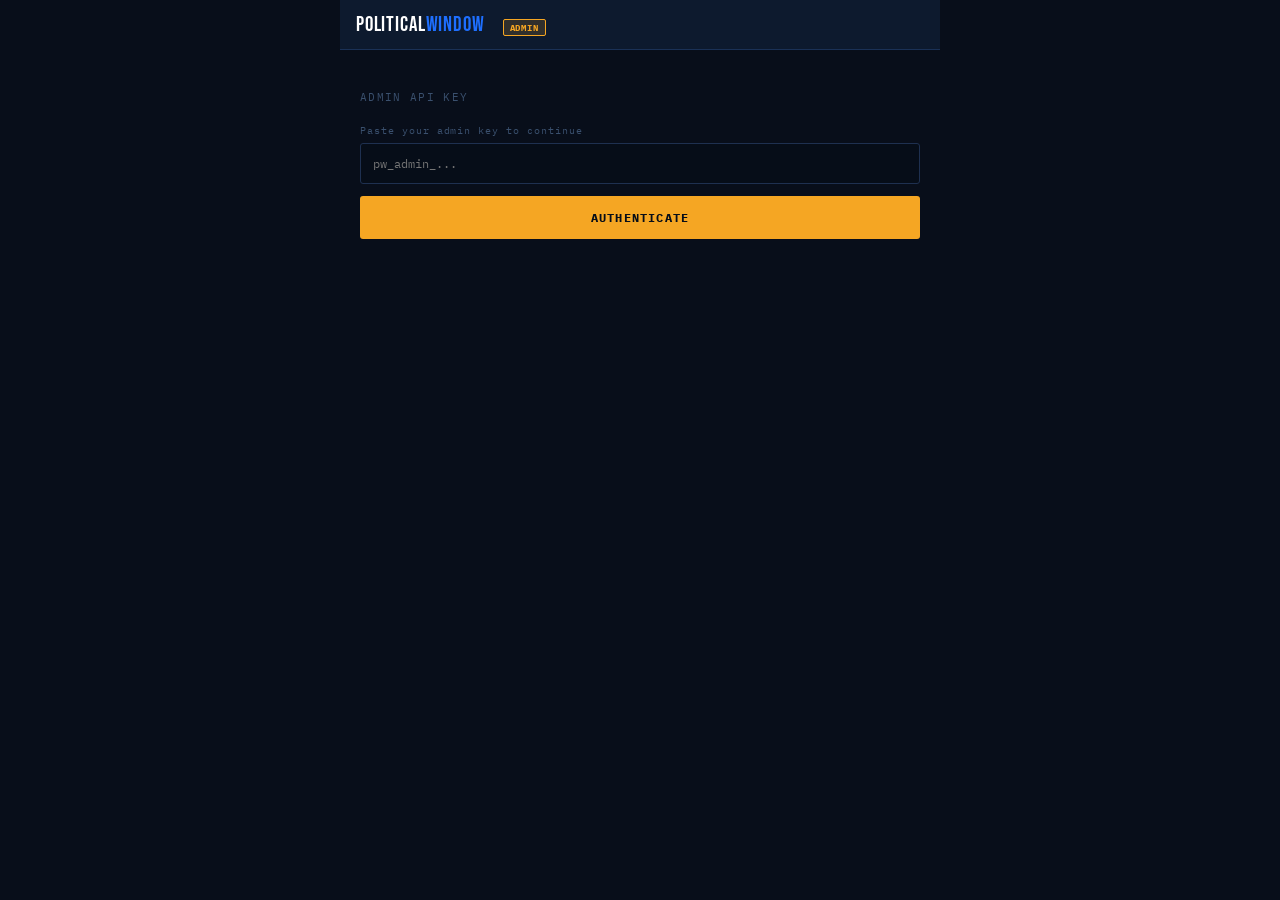
==== admin.html @ 9d787fa1 "Add mobile-friendly admin page for invite management Single-page admin UI at /admin.html. Enter admi" ====
<!DOCTYPE html>
<html lang="en">
<head>
<meta charset="UTF-8">
<meta name="viewport" content="width=device-width, initial-scale=1.0, maximum-scale=1.0">
<title>Admin — PoliticalWindow.com</title>
<link href="https://fonts.googleapis.com/css2?family=Bebas+Neue&family=IBM+Plex+Mono:wght@400;500;600;700&display=swap" rel="stylesheet">
<style>
*{box-sizing:border-box;margin:0;padding:0}
html{font-size:16px}
body{background:#080e1a;color:#cbd5e1;font-family:'IBM Plex Mono',monospace;min-height:100vh;max-width:600px;margin:0 auto;padding:0 0 40px}
::-webkit-scrollbar{width:4px}
::-webkit-scrollbar-thumb{background:#1e3050;border-radius:2px}

/* header */
header{background:#0d1a2e;border-bottom:1px solid #1a3156;padding:0 16px;display:flex;align-items:center;justify-content:space-between;height:50px;position:sticky;top:0;z-index:100}
.logo{font-family:'Bebas Neue',sans-serif;font-size:1.3rem;letter-spacing:0.04em;color:#fff}
.logo span{color:#1e6fff}
.badge{font-size:0.55rem;font-weight:700;color:#f5a623;background:rgba(245,166,35,0.15);border:1px solid #f5a623;border-radius:2px;padding:2px 6px;letter-spacing:0.1em;margin-left:8px}

/* setup screen */
#setup{display:none;padding:40px 20px}
.setup-title{font-size:0.7rem;color:#3a506e;letter-spacing:0.12em;margin-bottom:20px}
.setup-label{font-size:0.6rem;color:#3a506e;letter-spacing:0.1em;display:block;margin-bottom:6px}
.setup-inp{width:100%;background:#060d18;border:1px solid #1e3050;border-radius:3px;padding:12px;font-family:'IBM Plex Mono',monospace;font-size:0.72rem;color:#e2e8f0;outline:none}
.setup-inp:focus{border-color:#1e6fff}
.setup-btn{width:100%;margin-top:12px;padding:14px;background:#f5a623;border:none;border-radius:3px;font-family:'IBM Plex Mono',monospace;font-size:0.75rem;font-weight:700;letter-spacing:0.1em;color:#060d18;cursor:pointer}
.setup-err{font-size:0.6rem;color:#ef4444;margin-top:10px;min-height:16px}

/* main */
#main{display:none;padding:0}

/* section */
.section{padding:18px 16px 0}
.section-title{font-size:0.6rem;font-weight:700;letter-spacing:0.14em;color:#3a506e;margin-bottom:12px;padding-bottom:8px;border-bottom:1px solid #0f1f33}

/* generate invite */
.field{margin-bottom:12px}
.lbl{font-size:0.58rem;color:#2a4060;letter-spacing:0.1em;display:block;margin-bottom:5px}
.inp{width:100%;background:#060d18;border:1px solid #1e3050;border-radius:3px;padding:10px 12px;font-family:'IBM Plex Mono',monospace;font-size:0.72rem;color:#e2e8f0;outline:none;-webkit-appearance:none}
.inp:focus{border-color:#1e6fff}
.row{display:flex;gap:10px}
.row .field{flex:1}
.gen-btn{width:100%;padding:14px;background:#1e6fff;border:none;border-radius:3px;font-family:'IBM Plex Mono',monospace;font-size:0.75rem;font-weight:700;letter-spacing:0.1em;color:#fff;cursor:pointer;margin-top:4px;-webkit-appearance:none}
.gen-btn:active{background:#1559cc}
.gen-btn:disabled{opacity:0.5}

/* result card */
#invite-result{display:none;margin-top:14px;background:#060d18;border:1px solid #1e3050;border-radius:4px;padding:14px}
.result-lbl{font-size:0.52rem;color:#2a4060;letter-spacing:0.12em;margin-bottom:6px}
.result-url{font-size:0.65rem;color:#f5a623;word-break:break-all;line-height:1.5;margin-bottom:12px}
.copy-btn{width:100%;padding:12px;background:rgba(245,166,35,0.15);border:1px solid #f5a623;border-radius:3px;font-family:'IBM Plex Mono',monospace;font-size:0.7rem;font-weight:700;letter-spacing:0.1em;color:#f5a623;cursor:pointer}
.copy-btn.copied{background:rgba(16,185,129,0.15);border-color:#10b981;color:#10b981}
.result-meta{font-size:0.56rem;color:#2a4060;margin-top:10px}

/* list */
.list{margin-top:12px;display:flex;flex-direction:column;gap:1px}
.list-item{background:#0a1525;padding:12px 14px;display:flex;align-items:center;justify-content:space-between;gap:10px}
.list-item:first-child{border-radius:4px 4px 0 0}
.list-item:last-child{border-radius:0 0 4px 4px}
.list-item:only-child{border-radius:4px}
.item-main{flex:1;min-width:0}
.item-title{font-size:0.68rem;color:#cbd5e1;white-space:nowrap;overflow:hidden;text-overflow:ellipsis}
.item-sub{font-size:0.55rem;color:#2a4060;margin-top:3px}
.item-used{color:#10b981}
.item-pending{color:#f5a623}
.item-expired{color:#3a506e}
.revoke-btn{flex-shrink:0;padding:6px 10px;background:rgba(239,68,68,0.1);border:1px solid rgba(239,68,68,0.25);border-radius:2px;font-family:'IBM Plex Mono',monospace;font-size:0.56rem;color:#f87171;cursor:pointer;white-space:nowrap}
.revoke-btn:active{background:rgba(239,68,68,0.25)}
.empty{font-size:0.62rem;color:#1e3050;text-align:center;padding:20px;letter-spacing:0.08em}
.err{font-size:0.6rem;color:#ef4444;margin-top:8px;min-height:16px}

/* logout */
.logout-wrap{padding:28px 16px 0;text-align:center}
.logout-btn{background:none;border:none;font-family:'IBM Plex Mono',monospace;font-size:0.6rem;color:#1e3050;cursor:pointer;letter-spacing:0.08em}
.logout-btn:active{color:#94a3b8}

/* divider */
.divider{height:1px;background:#0a1828;margin:20px 0 0}
</style>
</head>
<body>

<header>
  <div>
    <span class="logo">Political<span>Window</span></span>
    <span class="badge">ADMIN</span>
  </div>
</header>

<!-- Setup: enter admin key once -->
<div id="setup">
  <div class="setup-title">ADMIN API KEY</div>
  <label class="setup-label">Paste your admin key to continue</label>
  <input class="setup-inp" id="setup-key" type="password" placeholder="pw_admin_..." autocomplete="off" spellcheck="false">
  <button class="setup-btn" id="setup-btn">AUTHENTICATE</button>
  <div class="setup-err" id="setup-err"></div>
</div>

<!-- Main admin UI -->
<div id="main">

  <!-- Generate Invite -->
  <div class="section">
    <div class="section-title">GENERATE INVITE LINK</div>
    <div class="field">
      <label class="lbl">EMAIL (optional — locks invite to this address)</label>
      <input class="inp" id="inv-email" type="email" placeholder="recipient@example.com" autocomplete="off">
    </div>
    <div class="row">
      <div class="field">
        <label class="lbl">EXPIRES IN</label>
        <select class="inp" id="inv-days">
          <option value="1">1 day</option>
          <option value="3">3 days</option>
          <option value="7" selected>7 days</option>
          <option value="30">30 days</option>
          <option value="90">90 days</option>
        </select>
      </div>
    </div>
    <button class="gen-btn" id="gen-btn">GENERATE INVITE LINK</button>
    <div class="err" id="gen-err"></div>

    <div id="invite-result">
      <div class="result-lbl">INVITE LINK — SHARE WITH RECIPIENT</div>
      <div class="result-url" id="result-url"></div>
      <button class="copy-btn" id="copy-btn">COPY LINK</button>
      <div class="result-meta" id="result-meta"></div>
    </div>
  </div>

  <div class="divider"></div>

  <!-- Active Invites -->
  <div class="section" style="margin-top:20px">
    <div class="section-title">ACTIVE INVITES</div>
    <div class="list" id="invites-list"><div class="empty">Loading…</div></div>
  </div>

  <div class="divider"></div>

  <!-- Users -->
  <div class="section" style="margin-top:20px">
    <div class="section-title">REGISTERED USERS</div>
    <div class="list" id="users-list"><div class="empty">Loading…</div></div>
  </div>

  <div class="logout-wrap">
    <button class="logout-btn" id="logout-btn">CLEAR KEY &amp; LOGOUT</button>
  </div>

</div>

<script>
const API = 'https://rates.politicalwindow.com';
const STORAGE_KEY = 'pw_admin_key';
const REGISTER_BASE = 'https://politicalwindow.com/rates.html?invite=';

let KEY = localStorage.getItem(STORAGE_KEY);

function authHeader() {
  return { 'Authorization': 'Bearer ' + KEY, 'Content-Type': 'application/json' };
}

function fmtDate(d) {
  if (!d) return '—';
  return new Date(d).toLocaleDateString('en-US', { month: 'short', day: 'numeric', year: 'numeric' });
}

// ── SETUP ─────────────────────────────────────────────────────────────────────
async function tryAuth(key) {
  const r = await fetch(API + '/api/invites', { headers: { 'Authorization': 'Bearer ' + key } });
  return r.ok || r.status === 200;
}

async function init() {
  if (KEY) {
    const ok = await tryAuth(KEY).catch(() => false);
    if (ok) { showMain(); return; }
    localStorage.removeItem(STORAGE_KEY);
    KEY = null;
  }
  document.getElementById('setup').style.display = 'block';
}

document.getElementById('setup-btn').addEventListener('click', async () => {
  const key = document.getElementById('setup-key').value.trim();
  const err = document.getElementById('setup-err');
  const btn = document.getElementById('setup-btn');
  if (!key) { err.textContent = 'Paste your admin key'; return; }
  btn.disabled = true; err.textContent = '';
  const ok = await tryAuth(key).catch(() => false);
  if (!ok) { err.textContent = 'Invalid key'; btn.disabled = false; return; }
  KEY = key;
  localStorage.setItem(STORAGE_KEY, KEY);
  document.getElementById('setup').style.display = 'none';
  showMain();
});

document.getElementById('setup-key').addEventListener('keydown', e => {
  if (e.key === 'Enter') document.getElementById('setup-btn').click();
});

// ── MAIN ──────────────────────────────────────────────────────────────────────
function showMain() {
  document.getElementById('main').style.display = 'block';
  loadInvites();
  loadUsers();
}

// ── GENERATE ──────────────────────────────────────────────────────────────────
document.getElementById('gen-btn').addEventListener('click', async () => {
  const btn = document.getElementById('gen-btn');
  const err = document.getElementById('gen-err');
  const email = document.getElementById('inv-email').value.trim();
  const days = parseInt(document.getElementById('inv-days').value);
  btn.disabled = true; err.textContent = '';

  try {
    const r = await fetch(API + '/api/invites', {
      method: 'POST',
      headers: authHeader(),
      body: JSON.stringify({ email: email || null, expires_in_days: days }),
    });
    const j = await r.json();
    if (!r.ok) throw new Error(j.error || 'Failed');

    const url = REGISTER_BASE + j.token;
    document.getElementById('result-url').textContent = url;
    document.getElementById('result-meta').textContent =
      'Expires ' + fmtDate(j.expires_at) + (j.email ? ' · Locked to ' + j.email : ' · Open registration');
    document.getElementById('invite-result').style.display = 'block';

    const copyBtn = document.getElementById('copy-btn');
    copyBtn.onclick = () => {
      navigator.clipboard.writeText(url).then(() => {
        copyBtn.textContent = '✓ COPIED';
        copyBtn.classList.add('copied');
        setTimeout(() => { copyBtn.textContent = 'COPY LINK'; copyBtn.classList.remove('copied'); }, 2000);
      });
    };

    document.getElementById('inv-email').value = '';
    loadInvites();
  } catch (e) {
    err.textContent = e.message;
  } finally {
    btn.disabled = false;
  }
});

// ── INVITES LIST ──────────────────────────────────────────────────────────────
async function loadInvites() {
  const list = document.getElementById('invites-list');
  try {
    const r = await fetch(API + '/api/invites', { headers: authHeader() });
    const j = await r.json();
    const rows = j.data || [];
    const now = new Date();

    if (!rows.length) { list.innerHTML = '<div class="empty">NO INVITES YET</div>'; return; }

    list.innerHTML = rows.map(inv => {
      const used = !!inv.used_at;
      const expired = !used && inv.expires_at && new Date(inv.expires_at) < now;
      const statusClass = used ? 'item-used' : expired ? 'item-expired' : 'item-pending';
      const statusText = used
        ? '✓ Used by ' + (inv.used_by_email || 'unknown')
        : expired ? 'Expired ' + fmtDate(inv.expires_at)
        : 'Pending · expires ' + fmtDate(inv.expires_at);
      const revokeBtn = (!used && !expired)
        ? `<button class="revoke-btn" onclick="revokeInvite('${inv.invite_id}')">REVOKE</button>` : '';
      return `<div class="list-item">
        <div class="item-main">
          <div class="item-title">${inv.email || 'Open invite'}</div>
          <div class="item-sub ${statusClass}">${statusText}</div>
        </div>
        ${revokeBtn}
      </div>`;
    }).join('');
  } catch (e) {
    list.innerHTML = '<div class="empty">Error loading invites</div>';
  }
}

async function revokeInvite(id) {
  if (!confirm('Revoke this invite?')) return;
  await fetch(API + '/api/invites/' + id, { method: 'DELETE', headers: authHeader() });
  loadInvites();
}

// ── USERS LIST ────────────────────────────────────────────────────────────────
async function loadUsers() {
  const list = document.getElementById('users-list');
  try {
    const r = await fetch(API + '/api/invites/users', { headers: authHeader() });
    const j = await r.json();
    const rows = j.data || [];
    if (!rows.length) { list.innerHTML = '<div class="empty">NO USERS YET</div>'; return; }
    list.innerHTML = rows.map(u => `<div class="list-item">
      <div class="item-main">
        <div class="item-title">${u.email}</div>
        <div class="item-sub ${u.is_active ? 'item-pending' : 'item-expired'}">
          ${u.is_active ? 'Active' : 'Disabled'} · joined ${fmtDate(u.created_at)}
          ${u.last_login_at ? ' · last login ' + fmtDate(u.last_login_at) : ''}
        </div>
      </div>
      ${u.is_active ? `<button class="revoke-btn" onclick="disableUser('${u.user_id}','${u.email}')">DISABLE</button>` : ''}
    </div>`).join('');
  } catch (e) {
    list.innerHTML = '<div class="empty">Error loading users</div>';
  }
}

async function disableUser(id, email) {
  if (!confirm('Disable ' + email + '?')) return;
  await fetch(API + '/api/invites/users/' + id, { method: 'DELETE', headers: authHeader() });
  loadUsers();
}

// ── LOGOUT ────────────────────────────────────────────────────────────────────
document.getElementById('logout-btn').addEventListener('click', () => {
  localStorage.removeItem(STORAGE_KEY);
  KEY = null;
  document.getElementById('main').style.display = 'none';
  document.getElementById('invite-result').style.display = 'none';
  document.getElementById('setup-key').value = '';
  document.getElementById('setup-err').textContent = '';
  document.getElementById('setup').style.display = 'block';
});

init();
</script>
</body>
</html>
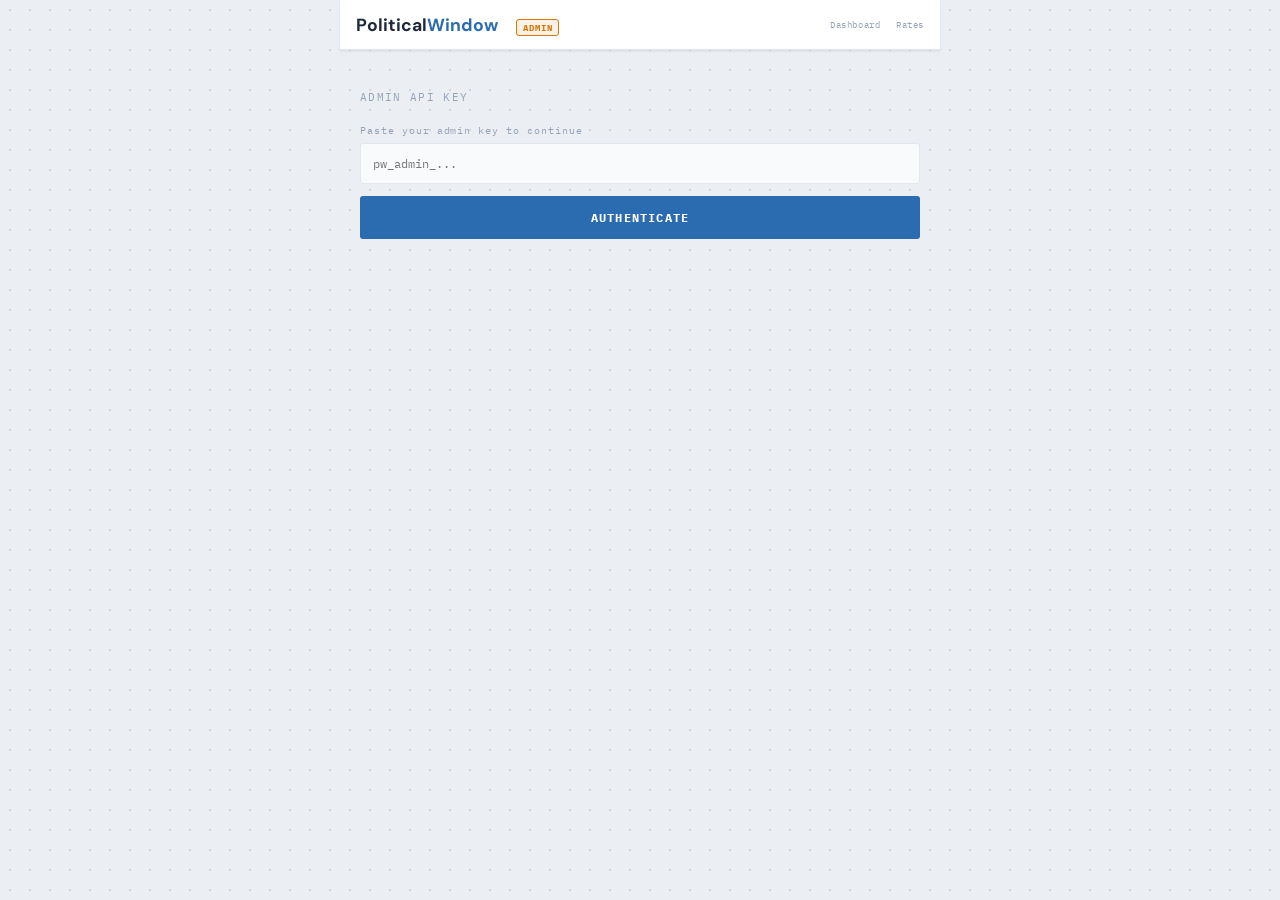
==== commit 58ad49c3: "Redesign all pages to light SEMRush-style SaaS aesthetic Replace Bloomberg Terminal dark theme with " ====
--- a/admin.html
+++ b/admin.html
@@ -4,88 +4,109 @@
 <meta charset="UTF-8">
 <meta name="viewport" content="width=device-width, initial-scale=1.0, maximum-scale=1.0">
 <title>Admin — PoliticalWindow.com</title>
-<link href="https://fonts.googleapis.com/css2?family=Bebas+Neue&family=IBM+Plex+Mono:wght@400;500;600;700&display=swap" rel="stylesheet">
+<link href="https://fonts.googleapis.com/css2?family=DM+Sans:wght@400;500;600;700&family=IBM+Plex+Mono:wght@400;500;600;700&display=swap" rel="stylesheet">
 <style>
+:root {
+  --navy: #EBEEF3;
+  --navy-border: #E3E8EF;
+  --blue: #2B6CB0;
+  --blue-light: #3B82F6;
+  --blue-glow: rgba(59,130,246,0.08);
+  --amber: #D97706;
+  --red: #DC2626;
+  --green: #059669;
+  --text: #1E293B;
+  --text-muted: #64748B;
+  --text-faint: #94A3B8;
+  --sans: 'DM Sans', sans-serif;
+  --mono: 'IBM Plex Mono', monospace;
+  --shadow-sm: 0 1px 3px rgba(0,0,0,0.06), 0 1px 2px rgba(0,0,0,0.04);
+  --shadow-md: 0 4px 12px rgba(0,0,0,0.07), 0 1px 3px rgba(0,0,0,0.05);
+}
 *{box-sizing:border-box;margin:0;padding:0}
 html{font-size:16px}
-body{background:#080e1a;color:#cbd5e1;font-family:'IBM Plex Mono',monospace;min-height:100vh;max-width:600px;margin:0 auto;padding:0 0 40px}
+body{background:var(--navy);background-image:radial-gradient(circle,#D1D5DB 1px,transparent 1px);background-size:20px 20px;color:var(--text-muted);font-family:var(--mono);min-height:100vh;max-width:600px;margin:0 auto;padding:0 0 40px}
 ::-webkit-scrollbar{width:4px}
-::-webkit-scrollbar-thumb{background:#1e3050;border-radius:2px}
+::-webkit-scrollbar-thumb{background:#C8CDD5;border-radius:2px}
 
 /* header */
-header{background:#0d1a2e;border-bottom:1px solid #1a3156;padding:0 16px;display:flex;align-items:center;justify-content:space-between;height:50px;position:sticky;top:0;z-index:100}
-.logo{font-family:'Bebas Neue',sans-serif;font-size:1.3rem;letter-spacing:0.04em;color:#fff}
-.logo span{color:#1e6fff}
-.badge{font-size:0.55rem;font-weight:700;color:#f5a623;background:rgba(245,166,35,0.15);border:1px solid #f5a623;border-radius:2px;padding:2px 6px;letter-spacing:0.1em;margin-left:8px}
+header{background:#FFFFFF;border-bottom:1px solid var(--navy-border);padding:0 16px;display:flex;align-items:center;justify-content:space-between;height:50px;position:sticky;top:0;z-index:100;box-shadow:var(--shadow-sm)}
 
 /* setup screen */
 #setup{display:none;padding:40px 20px}
-.setup-title{font-size:0.7rem;color:#3a506e;letter-spacing:0.12em;margin-bottom:20px}
-.setup-label{font-size:0.6rem;color:#3a506e;letter-spacing:0.1em;display:block;margin-bottom:6px}
-.setup-inp{width:100%;background:#060d18;border:1px solid #1e3050;border-radius:3px;padding:12px;font-family:'IBM Plex Mono',monospace;font-size:0.72rem;color:#e2e8f0;outline:none}
-.setup-inp:focus{border-color:#1e6fff}
-.setup-btn{width:100%;margin-top:12px;padding:14px;background:#f5a623;border:none;border-radius:3px;font-family:'IBM Plex Mono',monospace;font-size:0.75rem;font-weight:700;letter-spacing:0.1em;color:#060d18;cursor:pointer}
-.setup-err{font-size:0.6rem;color:#ef4444;margin-top:10px;min-height:16px}
+.setup-title{font-size:0.7rem;color:var(--text-faint);letter-spacing:0.12em;margin-bottom:20px}
+.setup-label{font-size:0.6rem;color:var(--text-faint);letter-spacing:0.1em;display:block;margin-bottom:6px}
+.setup-inp{width:100%;background:#F8FAFC;border:1px solid var(--navy-border);border-radius:3px;padding:12px;font-family:var(--mono);font-size:0.72rem;color:var(--text);outline:none}
+.setup-inp:focus{border-color:var(--blue)}
+.setup-btn{width:100%;margin-top:12px;padding:14px;background:var(--blue);border:none;border-radius:3px;font-family:var(--mono);font-size:0.75rem;font-weight:700;letter-spacing:0.1em;color:#fff;cursor:pointer}
+.setup-btn:active{background:#1E5A9E}
+.setup-btn:disabled{opacity:0.5}
+.setup-err{font-size:0.6rem;color:var(--red);margin-top:10px;min-height:16px}
 
 /* main */
 #main{display:none;padding:0}
 
 /* section */
 .section{padding:18px 16px 0}
-.section-title{font-size:0.6rem;font-weight:700;letter-spacing:0.14em;color:#3a506e;margin-bottom:12px;padding-bottom:8px;border-bottom:1px solid #0f1f33}
+.section-title{font-size:0.6rem;font-weight:700;letter-spacing:0.14em;color:var(--text-faint);margin-bottom:12px;padding-bottom:8px;border-bottom:1px solid var(--navy-border)}
 
 /* generate invite */
 .field{margin-bottom:12px}
-.lbl{font-size:0.58rem;color:#2a4060;letter-spacing:0.1em;display:block;margin-bottom:5px}
-.inp{width:100%;background:#060d18;border:1px solid #1e3050;border-radius:3px;padding:10px 12px;font-family:'IBM Plex Mono',monospace;font-size:0.72rem;color:#e2e8f0;outline:none;-webkit-appearance:none}
-.inp:focus{border-color:#1e6fff}
+.lbl{font-size:0.58rem;color:var(--text-faint);letter-spacing:0.1em;display:block;margin-bottom:5px}
+.inp{width:100%;background:#F8FAFC;border:1px solid var(--navy-border);border-radius:3px;padding:10px 12px;font-family:var(--mono);font-size:0.72rem;color:var(--text);outline:none;-webkit-appearance:none}
+.inp:focus{border-color:var(--blue)}
 .row{display:flex;gap:10px}
 .row .field{flex:1}
-.gen-btn{width:100%;padding:14px;background:#1e6fff;border:none;border-radius:3px;font-family:'IBM Plex Mono',monospace;font-size:0.75rem;font-weight:700;letter-spacing:0.1em;color:#fff;cursor:pointer;margin-top:4px;-webkit-appearance:none}
-.gen-btn:active{background:#1559cc}
+.gen-btn{width:100%;padding:14px;background:var(--blue);border:none;border-radius:3px;font-family:var(--mono);font-size:0.75rem;font-weight:700;letter-spacing:0.1em;color:#fff;cursor:pointer;margin-top:4px;-webkit-appearance:none}
+.gen-btn:active{background:#1E5A9E}
 .gen-btn:disabled{opacity:0.5}
 
 /* result card */
-#invite-result{display:none;margin-top:14px;background:#060d18;border:1px solid #1e3050;border-radius:4px;padding:14px}
-.result-lbl{font-size:0.52rem;color:#2a4060;letter-spacing:0.12em;margin-bottom:6px}
-.result-url{font-size:0.65rem;color:#f5a623;word-break:break-all;line-height:1.5;margin-bottom:12px}
-.copy-btn{width:100%;padding:12px;background:rgba(245,166,35,0.15);border:1px solid #f5a623;border-radius:3px;font-family:'IBM Plex Mono',monospace;font-size:0.7rem;font-weight:700;letter-spacing:0.1em;color:#f5a623;cursor:pointer}
-.copy-btn.copied{background:rgba(16,185,129,0.15);border-color:#10b981;color:#10b981}
-.result-meta{font-size:0.56rem;color:#2a4060;margin-top:10px}
+#invite-result{display:none;margin-top:14px;background:#F8FAFC;border:1px solid var(--navy-border);border-radius:4px;padding:14px}
+.result-lbl{font-size:0.52rem;color:var(--text-faint);letter-spacing:0.12em;margin-bottom:6px}
+.result-url{font-size:0.65rem;color:var(--blue);word-break:break-all;line-height:1.5;margin-bottom:12px}
+.copy-btn{width:100%;padding:12px;background:var(--blue-glow);border:1px solid var(--blue);border-radius:3px;font-family:var(--mono);font-size:0.7rem;font-weight:700;letter-spacing:0.1em;color:var(--blue);cursor:pointer}
+.copy-btn:active{background:rgba(43,108,176,0.15)}
+.copy-btn.copied{background:rgba(5,150,105,0.1);border-color:var(--green);color:var(--green)}
+.result-meta{font-size:0.56rem;color:var(--text-faint);margin-top:10px}
 
 /* list */
 .list{margin-top:12px;display:flex;flex-direction:column;gap:1px}
-.list-item{background:#0a1525;padding:12px 14px;display:flex;align-items:center;justify-content:space-between;gap:10px}
+.list-item{background:#F8FAFC;padding:12px 14px;display:flex;align-items:center;justify-content:space-between;gap:10px;border:1px solid var(--navy-border);border-bottom:none}
 .list-item:first-child{border-radius:4px 4px 0 0}
-.list-item:last-child{border-radius:0 0 4px 4px}
-.list-item:only-child{border-radius:4px}
+.list-item:last-child{border-radius:0 0 4px 4px;border-bottom:1px solid var(--navy-border)}
+.list-item:only-child{border-radius:4px;border-bottom:1px solid var(--navy-border)}
 .item-main{flex:1;min-width:0}
-.item-title{font-size:0.68rem;color:#cbd5e1;white-space:nowrap;overflow:hidden;text-overflow:ellipsis}
-.item-sub{font-size:0.55rem;color:#2a4060;margin-top:3px}
-.item-used{color:#10b981}
-.item-pending{color:#f5a623}
-.item-expired{color:#3a506e}
-.revoke-btn{flex-shrink:0;padding:6px 10px;background:rgba(239,68,68,0.1);border:1px solid rgba(239,68,68,0.25);border-radius:2px;font-family:'IBM Plex Mono',monospace;font-size:0.56rem;color:#f87171;cursor:pointer;white-space:nowrap}
-.revoke-btn:active{background:rgba(239,68,68,0.25)}
-.empty{font-size:0.62rem;color:#1e3050;text-align:center;padding:20px;letter-spacing:0.08em}
-.err{font-size:0.6rem;color:#ef4444;margin-top:8px;min-height:16px}
+.item-title{font-size:0.68rem;color:var(--text);white-space:nowrap;overflow:hidden;text-overflow:ellipsis}
+.item-sub{font-size:0.55rem;color:var(--text-faint);margin-top:3px}
+.item-used{color:var(--green)}
+.item-pending{color:var(--amber)}
+.item-expired{color:var(--text-faint)}
+.revoke-btn{flex-shrink:0;padding:6px 10px;background:rgba(220,38,38,0.06);border:1px solid rgba(220,38,38,0.25);border-radius:2px;font-family:var(--mono);font-size:0.56rem;color:var(--red);cursor:pointer;white-space:nowrap}
+.revoke-btn:active{background:rgba(220,38,38,0.15)}
+.empty{font-size:0.62rem;color:#C8CDD5;text-align:center;padding:20px;letter-spacing:0.08em}
+.err{font-size:0.6rem;color:var(--red);margin-top:8px;min-height:16px}
 
 /* logout */
 .logout-wrap{padding:28px 16px 0;text-align:center}
-.logout-btn{background:none;border:none;font-family:'IBM Plex Mono',monospace;font-size:0.6rem;color:#1e3050;cursor:pointer;letter-spacing:0.08em}
-.logout-btn:active{color:#94a3b8}
+.logout-btn{background:none;border:none;font-family:var(--mono);font-size:0.6rem;color:#C8CDD5;cursor:pointer;letter-spacing:0.08em}
+.logout-btn:active{color:var(--text-faint)}
 
 /* divider */
-.divider{height:1px;background:#0a1828;margin:20px 0 0}
+.divider{height:1px;background:var(--navy-border);margin:20px 0 0}
 </style>
 </head>
 <body>
 
 <header>
   <div>
-    <span class="logo">Political<span>Window</span></span>
-    <span class="badge">ADMIN</span>
-  </div>
+    <a href="/" style="text-decoration:none"><span style="font-family:var(--sans);font-size:1.1rem;font-weight:700;color:var(--text)">Political<span style="color:var(--blue)">Window</span></span></a>
+    <span style="font-family:var(--mono);font-size:0.55rem;font-weight:700;color:var(--amber);background:rgba(217,119,6,0.1);border:1px solid var(--amber);border-radius:3px;padding:2px 6px;letter-spacing:0.1em;margin-left:8px">ADMIN</span>
+  </div>
+  <nav style="display:flex;gap:1rem;align-items:center">
+    <a href="/" style="font-family:var(--mono);font-size:0.58rem;color:var(--text-faint);text-decoration:none;letter-spacing:0.06em">Dashboard</a>
+    <a href="/rates" style="font-family:var(--mono);font-size:0.58rem;color:var(--text-faint);text-decoration:none;letter-spacing:0.06em">Rates</a>
+  </nav>
 </header>
 
 <!-- Setup: enter admin key once -->
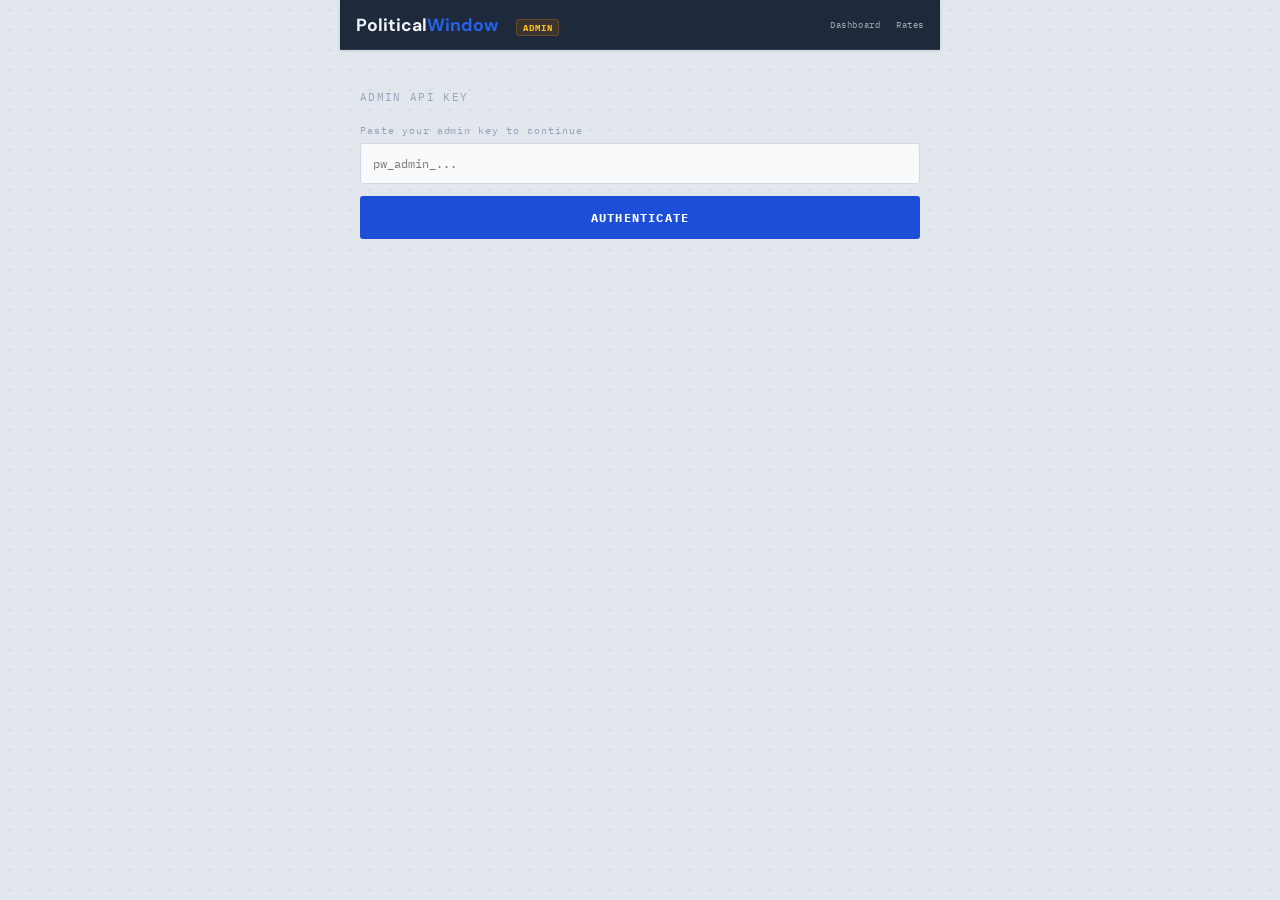
==== commit 5e778b2f: "Design update 4/6" ====
--- a/admin.html
+++ b/admin.html
@@ -7,21 +7,21 @@
 <link href="https://fonts.googleapis.com/css2?family=DM+Sans:wght@400;500;600;700&family=IBM+Plex+Mono:wght@400;500;600;700&display=swap" rel="stylesheet">
 <style>
 :root {
-  --navy: #EBEEF3;
-  --navy-border: #E3E8EF;
-  --blue: #2B6CB0;
-  --blue-light: #3B82F6;
-  --blue-glow: rgba(59,130,246,0.08);
+  --navy: #E2E6ED;
+  --navy-border: #D1D9E6;
+  --blue: #1D4ED8;
+  --blue-light: #2563EB;
+  --blue-glow: rgba(29,78,216,0.10);
   --amber: #D97706;
   --red: #DC2626;
   --green: #059669;
-  --text: #1E293B;
-  --text-muted: #64748B;
+  --text: #0F172A;
+  --text-muted: #475569;
   --text-faint: #94A3B8;
   --sans: 'DM Sans', sans-serif;
   --mono: 'IBM Plex Mono', monospace;
-  --shadow-sm: 0 1px 3px rgba(0,0,0,0.06), 0 1px 2px rgba(0,0,0,0.04);
-  --shadow-md: 0 4px 12px rgba(0,0,0,0.07), 0 1px 3px rgba(0,0,0,0.05);
+  --shadow-sm: 0 1px 3px rgba(0,0,0,0.08), 0 1px 2px rgba(0,0,0,0.05);
+  --shadow-md: 0 4px 12px rgba(0,0,0,0.10), 0 1px 3px rgba(0,0,0,0.06);
 }
 *{box-sizing:border-box;margin:0;padding:0}
 html{font-size:16px}
@@ -30,7 +30,7 @@
 ::-webkit-scrollbar-thumb{background:#C8CDD5;border-radius:2px}
 
 /* header */
-header{background:#FFFFFF;border-bottom:1px solid var(--navy-border);padding:0 16px;display:flex;align-items:center;justify-content:space-between;height:50px;position:sticky;top:0;z-index:100;box-shadow:var(--shadow-sm)}
+header{background:#1E293B;border-bottom:1px solid #334155;padding:0 16px;display:flex;align-items:center;justify-content:space-between;height:50px;position:sticky;top:0;z-index:100;box-shadow:var(--shadow-sm)}
 
 /* setup screen */
 #setup{display:none;padding:40px 20px}
@@ -100,12 +100,12 @@
 
 <header>
   <div>
-    <a href="/" style="text-decoration:none"><span style="font-family:var(--sans);font-size:1.1rem;font-weight:700;color:var(--text)">Political<span style="color:var(--blue)">Window</span></span></a>
-    <span style="font-family:var(--mono);font-size:0.55rem;font-weight:700;color:var(--amber);background:rgba(217,119,6,0.1);border:1px solid var(--amber);border-radius:3px;padding:2px 6px;letter-spacing:0.1em;margin-left:8px">ADMIN</span>
+    <a href="/" style="text-decoration:none"><span style="font-family:var(--sans);font-size:1.1rem;font-weight:700;color:#F1F5F9">Political<span style="color:var(--blue-light)">Window</span></span></a>
+    <span style="font-family:var(--mono);font-size:0.55rem;font-weight:700;color:#FBBF24;background:rgba(217,119,6,0.15);border:1px solid rgba(217,119,6,0.3);border-radius:3px;padding:2px 6px;letter-spacing:0.1em;margin-left:8px">ADMIN</span>
   </div>
   <nav style="display:flex;gap:1rem;align-items:center">
-    <a href="/" style="font-family:var(--mono);font-size:0.58rem;color:var(--text-faint);text-decoration:none;letter-spacing:0.06em">Dashboard</a>
-    <a href="/rates" style="font-family:var(--mono);font-size:0.58rem;color:var(--text-faint);text-decoration:none;letter-spacing:0.06em">Rates</a>
+    <a href="/" style="font-family:var(--mono);font-size:0.58rem;color:rgba(255,255,255,0.6);text-decoration:none;letter-spacing:0.06em">Dashboard</a>
+    <a href="/rates" style="font-family:var(--mono);font-size:0.58rem;color:rgba(255,255,255,0.6);text-decoration:none;letter-spacing:0.06em">Rates</a>
   </nav>
 </header>
 
